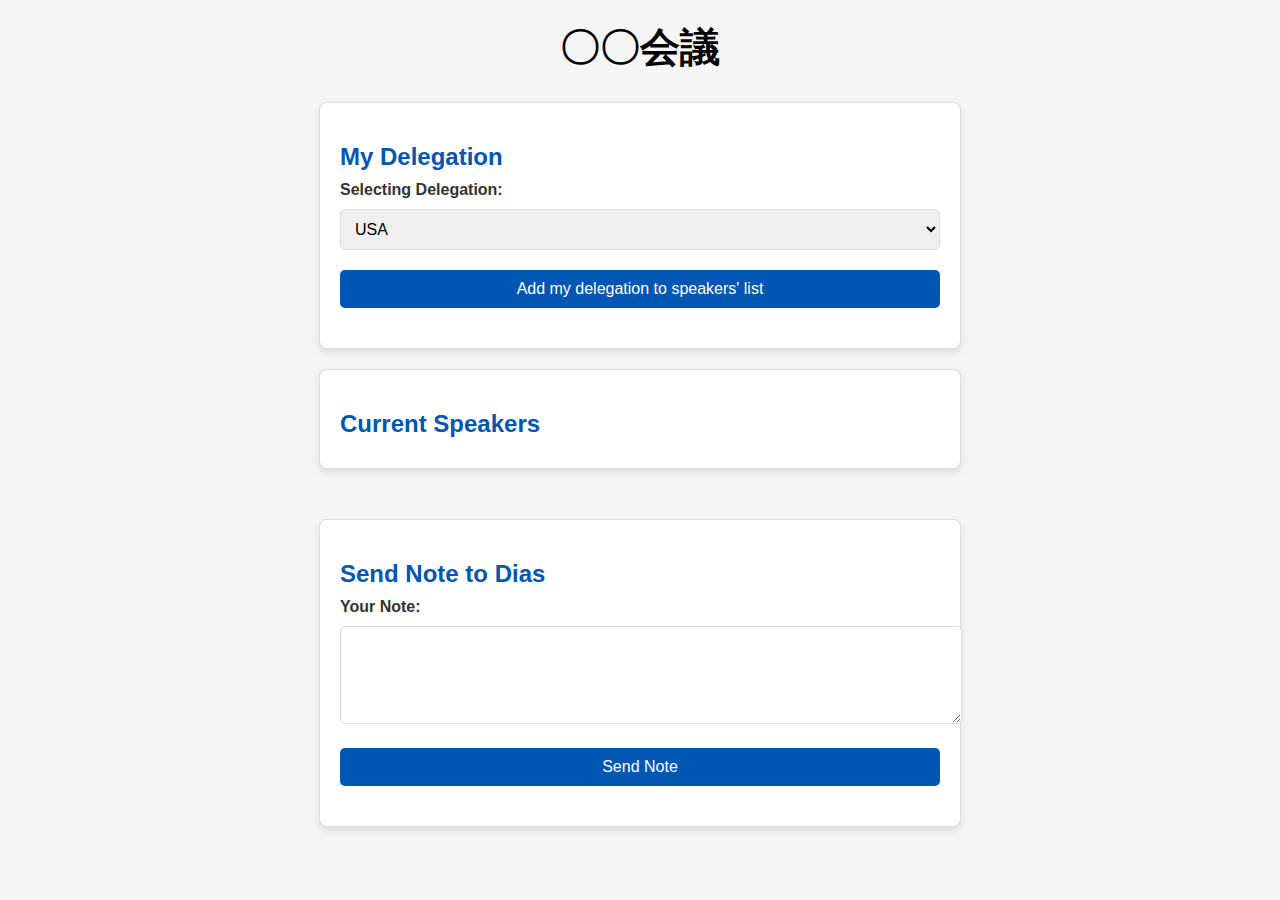
==== user.html @ 866f3962 "Add files via upload" ====
<!DOCTYPE html>
<html lang="en">
<head>
    <meta charset="UTF-8">
    <meta name="viewport" content="width=device-width, initial-scale=1.0">
    <title>User Interface - Speaker List</title>
    <link rel="stylesheet" href="styles.css">
</head>
<body>
    <h1>〇〇会議</h1>
    
    <!-- Representing Country Selection -->
    <div id="representing-country">
        <h2>My Delegation</h2>
        <label for="representing-country-select">Selecting Delegation:</label>
        <select id="representing-country-select">
            <option value="USA">USA</option>
            <option value="Canada">Canada</option>
            <option value="UK">UK</option>
            <option value="France">France</option>
            <option value="China">China</option>
            <option value="Russia">Russia</option>
            <option value="Japan">Japan</option>
            <!-- Add more countries as needed -->
        </select>
        <button id="add-speaker">Add my delegation to speakers' list</button>
    </div>

    <!-- Current Speakers -->
    <div id="current-speakers">
        <h2>Current Speakers</h2>
        <ul id="speaker-list">
            <!-- Speakers will be added here -->
        </ul>
    </div>

    <!-- Note to Admin -->
    <div id="note-to-admin">
        <h2>Send Note to Dias</h2>
        <label for="note-input">Your Note:</label>
        <textarea id="note-input" rows="4" cols="50"></textarea>
        <button id="send-note">Send Note</button>
    </div>

    <script src="script.js"></script>
</body>
</html>
---- styles.css ----
body {
    font-family: 'Helvetica Neue', Arial, sans-serif;
    background-color: #f5f5f5;
    color: #333;
    margin: 0;
    padding: 0;
}

h1 {
    text-align: center;
    color: #000000;
    margin-top: 20px;
    font-size: 2.5em;
}

h2 {
    color: #0056b3;
    margin-bottom: 10px;
    font-size: 1.5em;
}

#representing-country, #user-interface, #note-to-admin, #admin-interface, #current-speakers {
    background-color: #fff;
    border: 1px solid #ddd;
    border-radius: 8px;
    padding: 20px;
    margin: 20px auto;
    max-width: 600px;
    box-shadow: 0 4px 8px rgba(0, 0, 0, 0.1);
}

.admin-section {
    background-color: #fff;
    border: 1px solid #ddd;
    border-radius: 8px;
    padding: 20px;
    margin: 20px auto;
    max-width: 600px;
    box-shadow: 0 4px 8px rgba(0, 0, 0, 0.1);
}

label {
    display: block;
    margin-bottom: 10px;
    font-weight: bold;
}

select, button, textarea {
    width: 100%;
    padding: 10px;
    margin-bottom: 20px;
    border: 1px solid #ddd;
    border-radius: 5px;
    font-size: 16px;
}

button {
    background-color: #0056b3;
    color: white;
    border: none;
    cursor: pointer;
    transition: background-color 0.3s;
}

button:hover {
    background-color: #003d80;
}

#speaker-list {
    list-style-type: none;
    padding: 0;
    margin: 0;
}

#speaker-list li {
    background-color: #fff;
    border: 1px solid #ddd;
    border-radius: 5px;
    padding: 10px;
    margin-bottom: 10px;
    box-shadow: 0 2px 4px rgba(0, 0, 0, 0.1);
}

#speaker-list li.crossed-out {
    text-decoration: line-through;
    color: red;
}

#note-to-admin {
    margin-top: 50px; /* Add a big space gap */
}
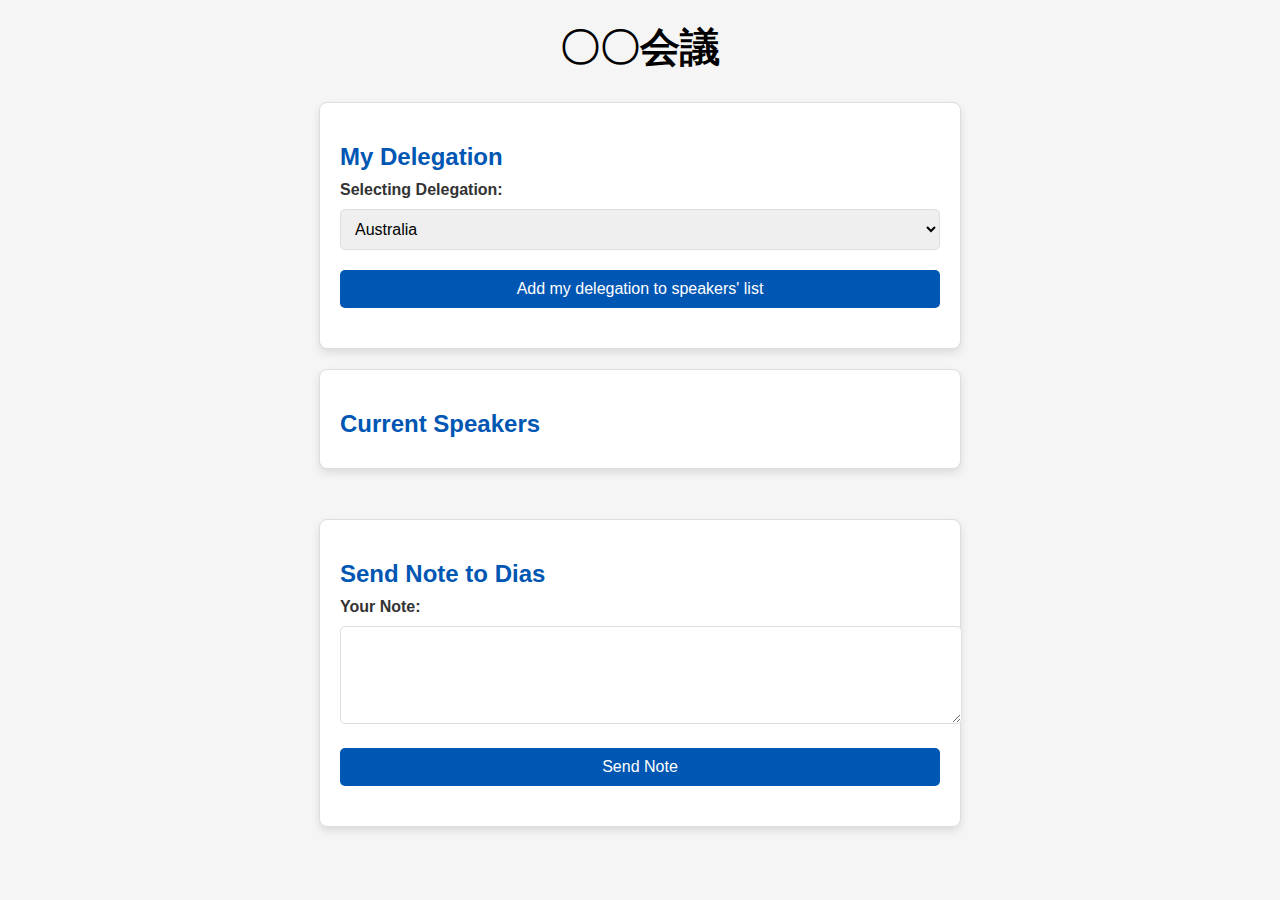
==== commit 86c026eb: "Pending changes exported from your codespace" ====
--- a/user.html
+++ b/user.html
@@ -14,13 +14,22 @@
         <h2>My Delegation</h2>
         <label for="representing-country-select">Selecting Delegation:</label>
         <select id="representing-country-select">
-            <option value="USA">USA</option>
-            <option value="Canada">Canada</option>
-            <option value="UK">UK</option>
+            <option value="Australia">Australia</option>
+            <option value="Bangladesh">Bangladesh</option>
+            <option value="Brazil">Brazil</option>
             <option value="France">France</option>
-            <option value="China">China</option>
-            <option value="Russia">Russia</option>
+            <option value="Chile">Chile</option>
+            <option value="Denmark">Denmark</option>
+            <option value="Germany">Germany</option>
+            <option value="Haiti">Haiti</option>
+            <option value="India">India</option>
+            <option value="Indonesia">Indonesia</option>
             <option value="Japan">Japan</option>
+            <option value="Nigeria">Nigeria</option>
+            <option value="Philippines">Philippines</option>
+            <option value="Syria">Syria</option>
+            <option value="Türkiye">Türkiye</option>
+            <option value="United States of America">United States of America</option>
             <!-- Add more countries as needed -->
         </select>
         <button id="add-speaker">Add my delegation to speakers' list</button>
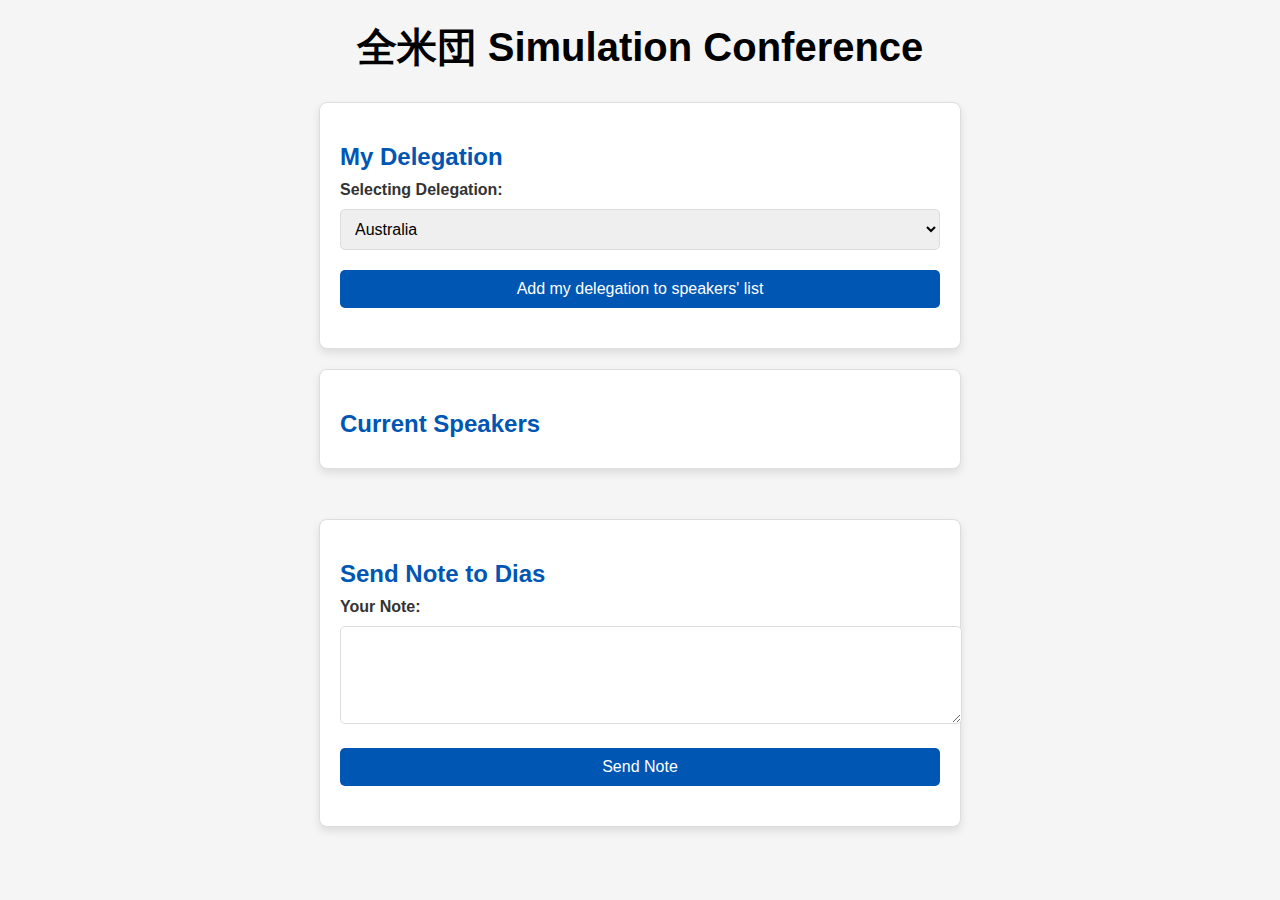
==== commit b1ab59a5: "Update user.html" ====
--- a/user.html
+++ b/user.html
@@ -7,7 +7,7 @@
     <link rel="stylesheet" href="styles.css">
 </head>
 <body>
-    <h1>〇〇会議</h1>
+    <h1>全米団 Simulation Conference</h1>
     
     <!-- Representing Country Selection -->
     <div id="representing-country">
@@ -53,4 +53,4 @@
 
     <script src="script.js"></script>
 </body>
-</html>+</html>
